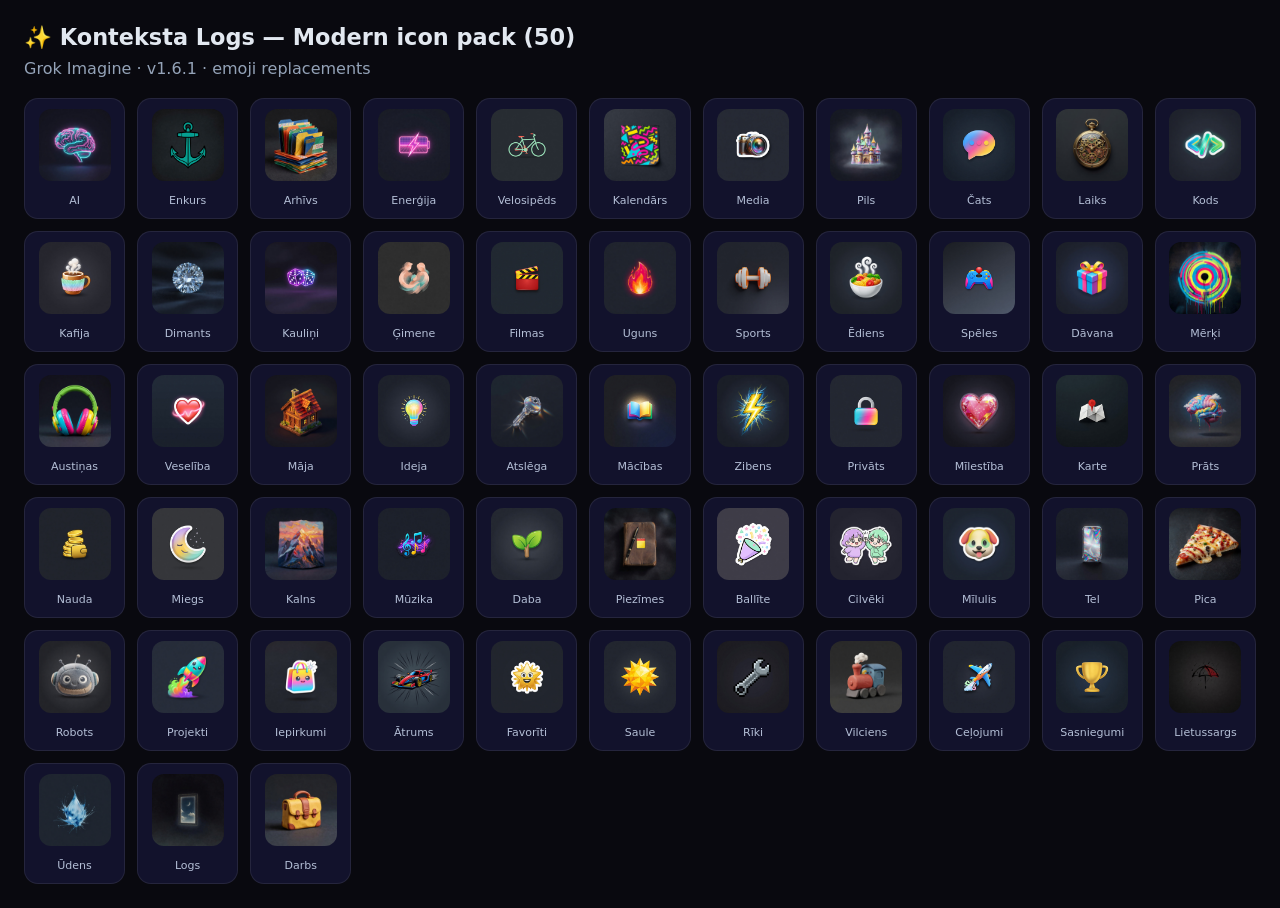
==== icons-preview.html @ 1132ee55 "v1.6.1 — Modern icon pack (58 Grok Imagine emoji icons) - Replace uniform first-batch icons with div" ====
<!DOCTYPE html>
<html lang="lv">
<head>
<meta charset="UTF-8">
<title>Icon Pack Preview — Konteksta Logs v1.6.1</title>
<style>
  body { margin:0; background:#09090f; color:#e2e8f0; font-family:system-ui,sans-serif; padding:24px; }
  h1 { font-size:1.4rem; margin:0 0 8px; }
  p { color:#94a3b8; margin:0 0 20px; }
  .grid { display:grid; grid-template-columns:repeat(auto-fill,minmax(100px,1fr)); gap:12px; }
  .card { background:#12122c; border:1px solid rgba(255,255,255,.08); border-radius:14px; padding:10px; text-align:center; }
  .card img { width:72px; height:72px; object-fit:cover; border-radius:12px; display:block; margin:0 auto 8px; }
  .card span { font-size:11px; color:#b4bfd6; }
</style>
</head>
<body>
  <h1>✨ Konteksta Logs — Modern icon pack (50)</h1>
  <p>Grok Imagine · v1.6.1 · emoji replacements</p>
  <div class="grid" id="g"></div>
  <script>
  const ids = ["ai", "anchor", "archive", "battery", "bike", "calendar", "camera", "castle", "chat", "clock", "code", "coffee", "diamond", "dice", "family", "film", "fire", "fitness", "food", "game", "gift", "goals", "headphones", "health", "home", "idea", "key", "learn", "lightning", "lock", "love", "map", "mind", "money", "moon", "mountain", "music", "nature", "notes", "party", "people", "pet", "phone", "pizza", "robot", "rocket", "shop", "speed", "star", "sun", "tools", "train", "travel", "trophy", "umbrella", "water", "window", "work"];
  const labels = {"ai": "AI", "anchor": "Enkurs", "archive": "Arhīvs", "battery": "Enerģija", "bike": "Velosipēds", "calendar": "Kalendārs", "camera": "Media", "castle": "Pils", "chat": "Čats", "clock": "Laiks", "code": "Kods", "coffee": "Kafija", "diamond": "Dimants", "dice": "Kauliņi", "family": "Ģimene", "film": "Filmas", "fire": "Uguns", "fitness": "Sports", "food": "Ēdiens", "game": "Spēles", "gift": "Dāvana", "goals": "Mērķi", "headphones": "Austiņas", "health": "Veselība", "home": "Māja", "idea": "Ideja", "key": "Atslēga", "learn": "Mācības", "lightning": "Zibens", "lock": "Privāts", "love": "Mīlestība", "map": "Karte", "mind": "Prāts", "money": "Nauda", "moon": "Miegs", "mountain": "Kalns", "music": "Mūzika", "nature": "Daba", "notes": "Piezīmes", "party": "Ballīte", "people": "Cilvēki", "pet": "Mīlulis", "phone": "Tel", "pizza": "Pica", "robot": "Robots", "rocket": "Projekti", "shop": "Iepirkumi", "speed": "Ātrums", "star": "Favorīti", "sun": "Saule", "tools": "Rīki", "train": "Vilciens", "travel": "Ceļojumi", "trophy": "Sasniegumi", "umbrella": "Lietussargs", "water": "Ūdens", "window": "Logs", "work": "Darbs"};
  document.getElementById('g').innerHTML = ids.map(id =>
    `<div class="card"><img src="icons/pack/${id}.png" alt="${id}"><span>${labels[id]||id}</span></div>`
  ).join('');
  </script>
</body>
</html>
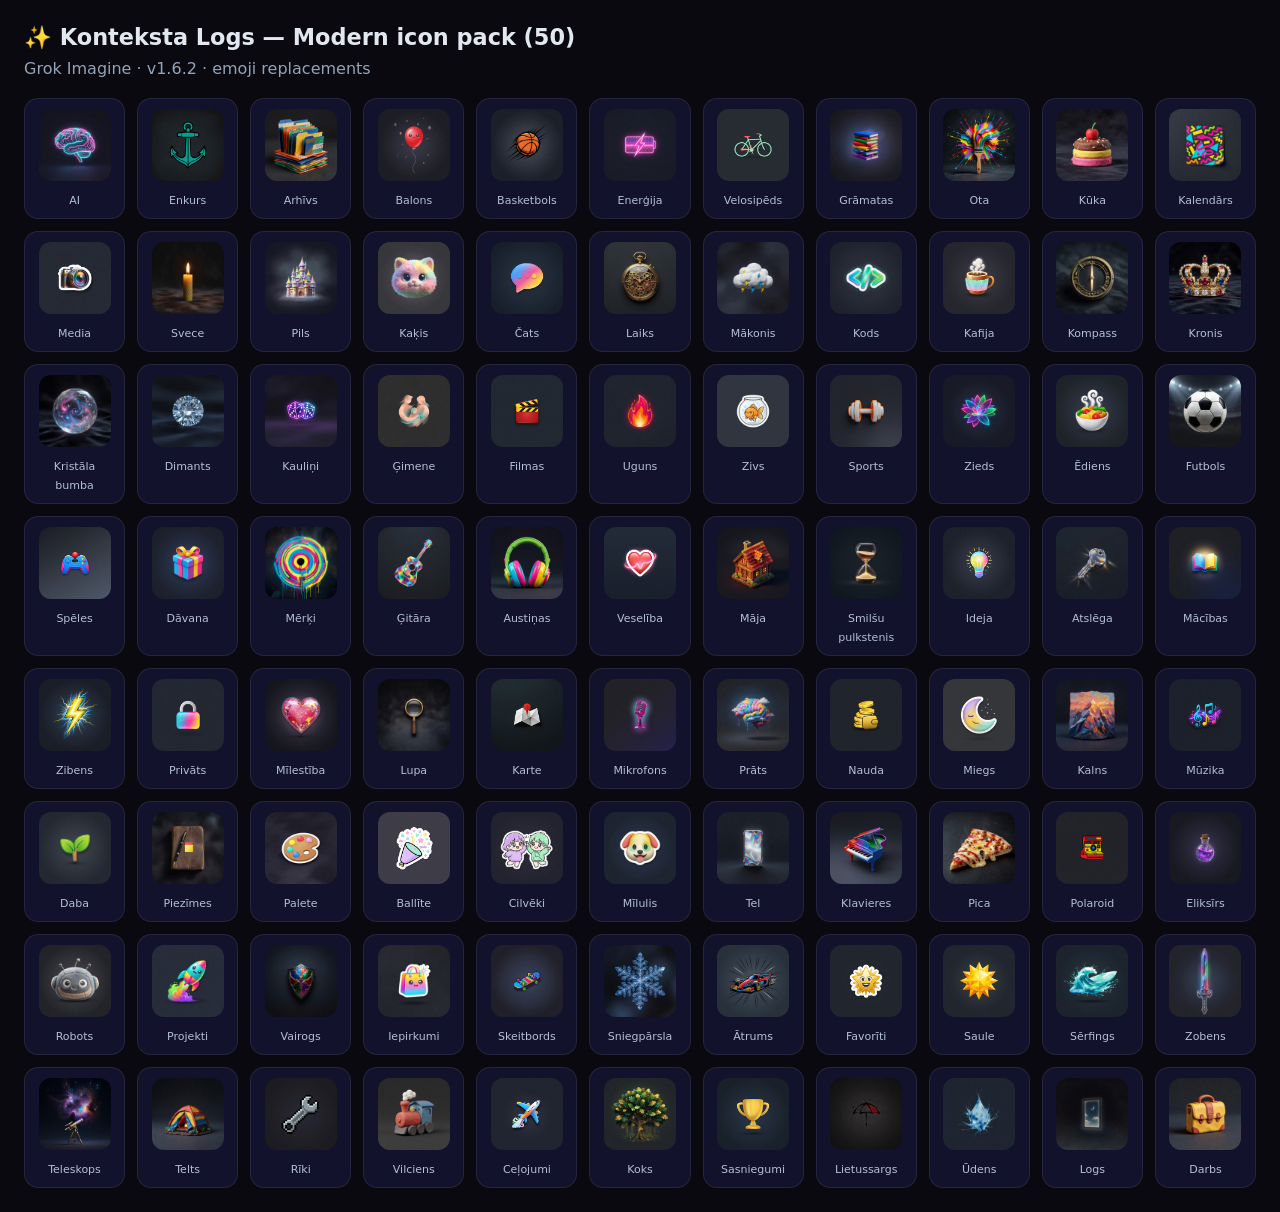
==== commit 505fd749: "v1.6.2 — +30 icon pack expansion (88 total) Add 30 diverse Grok Imagine emoji icons: pets, nature, m" ====
--- a/icons-preview.html
+++ b/icons-preview.html
@@ -2,7 +2,7 @@
 <html lang="lv">
 <head>
 <meta charset="UTF-8">
-<title>Icon Pack Preview — Konteksta Logs v1.6.1</title>
+<title>Icon Pack Preview — Konteksta Logs v1.6.2</title>
 <style>
   body { margin:0; background:#09090f; color:#e2e8f0; font-family:system-ui,sans-serif; padding:24px; }
   h1 { font-size:1.4rem; margin:0 0 8px; }
@@ -15,11 +15,11 @@
 </head>
 <body>
   <h1>✨ Konteksta Logs — Modern icon pack (50)</h1>
-  <p>Grok Imagine · v1.6.1 · emoji replacements</p>
+  <p>Grok Imagine · v1.6.2 · emoji replacements</p>
   <div class="grid" id="g"></div>
   <script>
-  const ids = ["ai", "anchor", "archive", "battery", "bike", "calendar", "camera", "castle", "chat", "clock", "code", "coffee", "diamond", "dice", "family", "film", "fire", "fitness", "food", "game", "gift", "goals", "headphones", "health", "home", "idea", "key", "learn", "lightning", "lock", "love", "map", "mind", "money", "moon", "mountain", "music", "nature", "notes", "party", "people", "pet", "phone", "pizza", "robot", "rocket", "shop", "speed", "star", "sun", "tools", "train", "travel", "trophy", "umbrella", "water", "window", "work"];
-  const labels = {"ai": "AI", "anchor": "Enkurs", "archive": "Arhīvs", "battery": "Enerģija", "bike": "Velosipēds", "calendar": "Kalendārs", "camera": "Media", "castle": "Pils", "chat": "Čats", "clock": "Laiks", "code": "Kods", "coffee": "Kafija", "diamond": "Dimants", "dice": "Kauliņi", "family": "Ģimene", "film": "Filmas", "fire": "Uguns", "fitness": "Sports", "food": "Ēdiens", "game": "Spēles", "gift": "Dāvana", "goals": "Mērķi", "headphones": "Austiņas", "health": "Veselība", "home": "Māja", "idea": "Ideja", "key": "Atslēga", "learn": "Mācības", "lightning": "Zibens", "lock": "Privāts", "love": "Mīlestība", "map": "Karte", "mind": "Prāts", "money": "Nauda", "moon": "Miegs", "mountain": "Kalns", "music": "Mūzika", "nature": "Daba", "notes": "Piezīmes", "party": "Ballīte", "people": "Cilvēki", "pet": "Mīlulis", "phone": "Tel", "pizza": "Pica", "robot": "Robots", "rocket": "Projekti", "shop": "Iepirkumi", "speed": "Ātrums", "star": "Favorīti", "sun": "Saule", "tools": "Rīki", "train": "Vilciens", "travel": "Ceļojumi", "trophy": "Sasniegumi", "umbrella": "Lietussargs", "water": "Ūdens", "window": "Logs", "work": "Darbs"};
+  const ids = ["ai", "anchor", "archive", "balloon", "basketball", "battery", "bike", "books", "brush", "cake", "calendar", "camera", "candle", "castle", "cat", "chat", "clock", "cloud", "code", "coffee", "compass", "crown", "crystalball", "diamond", "dice", "family", "film", "fire", "fish", "fitness", "flower", "food", "football", "game", "gift", "goals", "guitar", "headphones", "health", "home", "hourglass", "idea", "key", "learn", "lightning", "lock", "love", "magnifier", "map", "mic", "mind", "money", "moon", "mountain", "music", "nature", "notes", "palette", "party", "people", "pet", "phone", "piano", "pizza", "polaroid", "potion", "robot", "rocket", "shield", "shop", "skate", "snowflake", "speed", "star", "sun", "surf", "sword", "telescope", "tent", "tools", "train", "travel", "tree", "trophy", "umbrella", "water", "window", "work"];
+  const labels = {"ai": "AI", "anchor": "Enkurs", "archive": "Arhīvs", "balloon": "Balons", "basketball": "Basketbols", "battery": "Enerģija", "bike": "Velosipēds", "books": "Grāmatas", "brush": "Ota", "cake": "Kūka", "calendar": "Kalendārs", "camera": "Media", "candle": "Svece", "castle": "Pils", "cat": "Kaķis", "chat": "Čats", "clock": "Laiks", "cloud": "Mākonis", "code": "Kods", "coffee": "Kafija", "compass": "Kompass", "crown": "Kronis", "crystalball": "Kristāla bumba", "diamond": "Dimants", "dice": "Kauliņi", "family": "Ģimene", "film": "Filmas", "fire": "Uguns", "fish": "Zivs", "fitness": "Sports", "flower": "Zieds", "food": "Ēdiens", "football": "Futbols", "game": "Spēles", "gift": "Dāvana", "goals": "Mērķi", "guitar": "Ģitāra", "headphones": "Austiņas", "health": "Veselība", "home": "Māja", "hourglass": "Smilšu pulkstenis", "idea": "Ideja", "key": "Atslēga", "learn": "Mācības", "lightning": "Zibens", "lock": "Privāts", "love": "Mīlestība", "magnifier": "Lupa", "map": "Karte", "mic": "Mikrofons", "mind": "Prāts", "money": "Nauda", "moon": "Miegs", "mountain": "Kalns", "music": "Mūzika", "nature": "Daba", "notes": "Piezīmes", "palette": "Palete", "party": "Ballīte", "people": "Cilvēki", "pet": "Mīlulis", "phone": "Tel", "piano": "Klavieres", "pizza": "Pica", "polaroid": "Polaroid", "potion": "Eliksīrs", "robot": "Robots", "rocket": "Projekti", "shield": "Vairogs", "shop": "Iepirkumi", "skate": "Skeitbords", "snowflake": "Sniegpārsla", "speed": "Ātrums", "star": "Favorīti", "sun": "Saule", "surf": "Sērfings", "sword": "Zobens", "telescope": "Teleskops", "tent": "Telts", "tools": "Rīki", "train": "Vilciens", "travel": "Ceļojumi", "tree": "Koks", "trophy": "Sasniegumi", "umbrella": "Lietussargs", "water": "Ūdens", "window": "Logs", "work": "Darbs"};
   document.getElementById('g').innerHTML = ids.map(id =>
     `<div class="card"><img src="icons/pack/${id}.png" alt="${id}"><span>${labels[id]||id}</span></div>`
   ).join('');
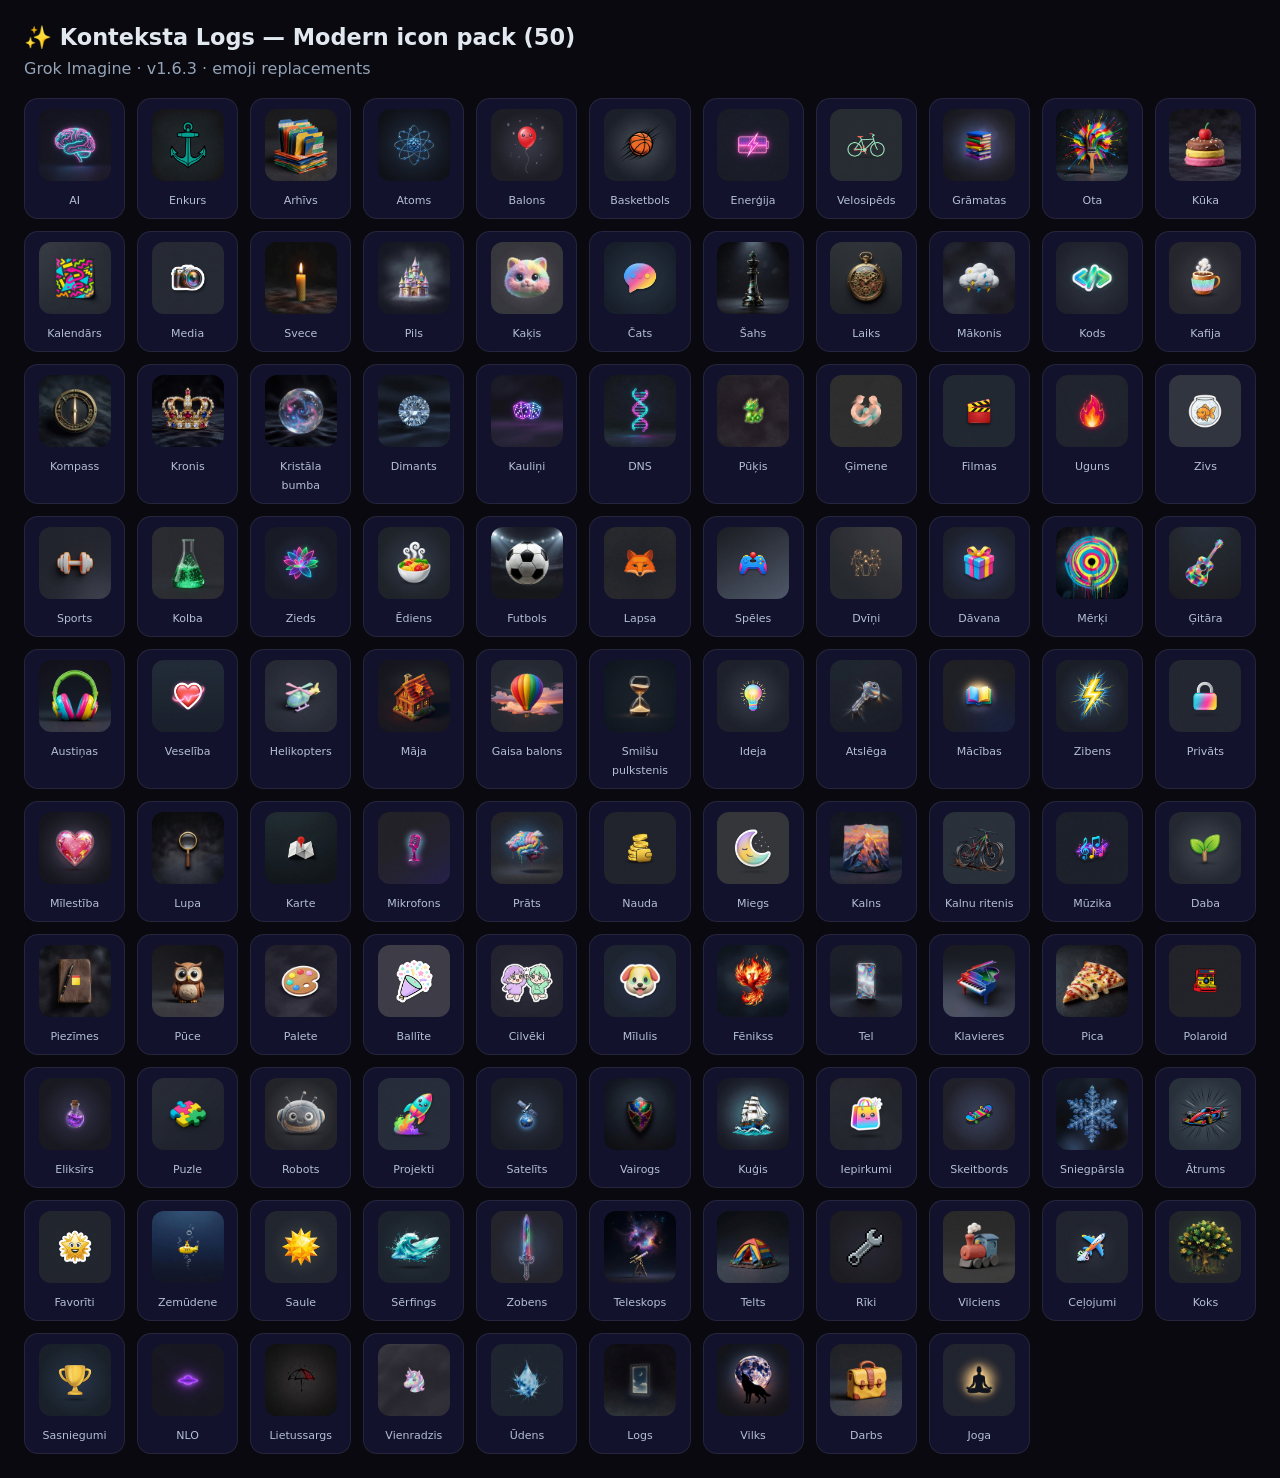
==== commit 429c2213: "v1.6.3 — +20 icons (108 total) Creatures, transport, science & wellness emoji pack expansion." ====
--- a/icons-preview.html
+++ b/icons-preview.html
@@ -2,7 +2,7 @@
 <html lang="lv">
 <head>
 <meta charset="UTF-8">
-<title>Icon Pack Preview — Konteksta Logs v1.6.2</title>
+<title>Icon Pack Preview — Konteksta Logs v1.6.3</title>
 <style>
   body { margin:0; background:#09090f; color:#e2e8f0; font-family:system-ui,sans-serif; padding:24px; }
   h1 { font-size:1.4rem; margin:0 0 8px; }
@@ -15,11 +15,11 @@
 </head>
 <body>
   <h1>✨ Konteksta Logs — Modern icon pack (50)</h1>
-  <p>Grok Imagine · v1.6.2 · emoji replacements</p>
+  <p>Grok Imagine · v1.6.3 · emoji replacements</p>
   <div class="grid" id="g"></div>
   <script>
-  const ids = ["ai", "anchor", "archive", "balloon", "basketball", "battery", "bike", "books", "brush", "cake", "calendar", "camera", "candle", "castle", "cat", "chat", "clock", "cloud", "code", "coffee", "compass", "crown", "crystalball", "diamond", "dice", "family", "film", "fire", "fish", "fitness", "flower", "food", "football", "game", "gift", "goals", "guitar", "headphones", "health", "home", "hourglass", "idea", "key", "learn", "lightning", "lock", "love", "magnifier", "map", "mic", "mind", "money", "moon", "mountain", "music", "nature", "notes", "palette", "party", "people", "pet", "phone", "piano", "pizza", "polaroid", "potion", "robot", "rocket", "shield", "shop", "skate", "snowflake", "speed", "star", "sun", "surf", "sword", "telescope", "tent", "tools", "train", "travel", "tree", "trophy", "umbrella", "water", "window", "work"];
-  const labels = {"ai": "AI", "anchor": "Enkurs", "archive": "Arhīvs", "balloon": "Balons", "basketball": "Basketbols", "battery": "Enerģija", "bike": "Velosipēds", "books": "Grāmatas", "brush": "Ota", "cake": "Kūka", "calendar": "Kalendārs", "camera": "Media", "candle": "Svece", "castle": "Pils", "cat": "Kaķis", "chat": "Čats", "clock": "Laiks", "cloud": "Mākonis", "code": "Kods", "coffee": "Kafija", "compass": "Kompass", "crown": "Kronis", "crystalball": "Kristāla bumba", "diamond": "Dimants", "dice": "Kauliņi", "family": "Ģimene", "film": "Filmas", "fire": "Uguns", "fish": "Zivs", "fitness": "Sports", "flower": "Zieds", "food": "Ēdiens", "football": "Futbols", "game": "Spēles", "gift": "Dāvana", "goals": "Mērķi", "guitar": "Ģitāra", "headphones": "Austiņas", "health": "Veselība", "home": "Māja", "hourglass": "Smilšu pulkstenis", "idea": "Ideja", "key": "Atslēga", "learn": "Mācības", "lightning": "Zibens", "lock": "Privāts", "love": "Mīlestība", "magnifier": "Lupa", "map": "Karte", "mic": "Mikrofons", "mind": "Prāts", "money": "Nauda", "moon": "Miegs", "mountain": "Kalns", "music": "Mūzika", "nature": "Daba", "notes": "Piezīmes", "palette": "Palete", "party": "Ballīte", "people": "Cilvēki", "pet": "Mīlulis", "phone": "Tel", "piano": "Klavieres", "pizza": "Pica", "polaroid": "Polaroid", "potion": "Eliksīrs", "robot": "Robots", "rocket": "Projekti", "shield": "Vairogs", "shop": "Iepirkumi", "skate": "Skeitbords", "snowflake": "Sniegpārsla", "speed": "Ātrums", "star": "Favorīti", "sun": "Saule", "surf": "Sērfings", "sword": "Zobens", "telescope": "Teleskops", "tent": "Telts", "tools": "Rīki", "train": "Vilciens", "travel": "Ceļojumi", "tree": "Koks", "trophy": "Sasniegumi", "umbrella": "Lietussargs", "water": "Ūdens", "window": "Logs", "work": "Darbs"};
+  const ids = ["ai", "anchor", "archive", "atom", "balloon", "basketball", "battery", "bike", "books", "brush", "cake", "calendar", "camera", "candle", "castle", "cat", "chat", "chess", "clock", "cloud", "code", "coffee", "compass", "crown", "crystalball", "diamond", "dice", "dna", "dragon", "family", "film", "fire", "fish", "fitness", "flask", "flower", "food", "football", "fox", "game", "gemini", "gift", "goals", "guitar", "headphones", "health", "helicopter", "home", "hotair", "hourglass", "idea", "key", "learn", "lightning", "lock", "love", "magnifier", "map", "mic", "mind", "money", "moon", "mountain", "mtb", "music", "nature", "notes", "owl", "palette", "party", "people", "pet", "phoenix", "phone", "piano", "pizza", "polaroid", "potion", "puzzle", "robot", "rocket", "satellite", "shield", "ship", "shop", "skate", "snowflake", "speed", "star", "submarine", "sun", "surf", "sword", "telescope", "tent", "tools", "train", "travel", "tree", "trophy", "ufo", "umbrella", "unicorn", "water", "window", "wolf", "work", "yoga"];
+  const labels = {"ai": "AI", "anchor": "Enkurs", "archive": "Arhīvs", "atom": "Atoms", "balloon": "Balons", "basketball": "Basketbols", "battery": "Enerģija", "bike": "Velosipēds", "books": "Grāmatas", "brush": "Ota", "cake": "Kūka", "calendar": "Kalendārs", "camera": "Media", "candle": "Svece", "castle": "Pils", "cat": "Kaķis", "chat": "Čats", "chess": "Šahs", "clock": "Laiks", "cloud": "Mākonis", "code": "Kods", "coffee": "Kafija", "compass": "Kompass", "crown": "Kronis", "crystalball": "Kristāla bumba", "diamond": "Dimants", "dice": "Kauliņi", "dna": "DNS", "dragon": "Pūķis", "family": "Ģimene", "film": "Filmas", "fire": "Uguns", "fish": "Zivs", "fitness": "Sports", "flask": "Kolba", "flower": "Zieds", "food": "Ēdiens", "football": "Futbols", "fox": "Lapsa", "game": "Spēles", "gemini": "Dvīņi", "gift": "Dāvana", "goals": "Mērķi", "guitar": "Ģitāra", "headphones": "Austiņas", "health": "Veselība", "helicopter": "Helikopters", "home": "Māja", "hotair": "Gaisa balons", "hourglass": "Smilšu pulkstenis", "idea": "Ideja", "key": "Atslēga", "learn": "Mācības", "lightning": "Zibens", "lock": "Privāts", "love": "Mīlestība", "magnifier": "Lupa", "map": "Karte", "mic": "Mikrofons", "mind": "Prāts", "money": "Nauda", "moon": "Miegs", "mountain": "Kalns", "mtb": "Kalnu ritenis", "music": "Mūzika", "nature": "Daba", "notes": "Piezīmes", "owl": "Pūce", "palette": "Palete", "party": "Ballīte", "people": "Cilvēki", "pet": "Mīlulis", "phoenix": "Fēnikss", "phone": "Tel", "piano": "Klavieres", "pizza": "Pica", "polaroid": "Polaroid", "potion": "Eliksīrs", "puzzle": "Puzle", "robot": "Robots", "rocket": "Projekti", "satellite": "Satelīts", "shield": "Vairogs", "ship": "Kuģis", "shop": "Iepirkumi", "skate": "Skeitbords", "snowflake": "Sniegpārsla", "speed": "Ātrums", "star": "Favorīti", "submarine": "Zemūdene", "sun": "Saule", "surf": "Sērfings", "sword": "Zobens", "telescope": "Teleskops", "tent": "Telts", "tools": "Rīki", "train": "Vilciens", "travel": "Ceļojumi", "tree": "Koks", "trophy": "Sasniegumi", "ufo": "NLO", "umbrella": "Lietussargs", "unicorn": "Vienradzis", "water": "Ūdens", "window": "Logs", "wolf": "Vilks", "work": "Darbs", "yoga": "Joga"};
   document.getElementById('g').innerHTML = ids.map(id =>
     `<div class="card"><img src="icons/pack/${id}.png" alt="${id}"><span>${labels[id]||id}</span></div>`
   ).join('');
